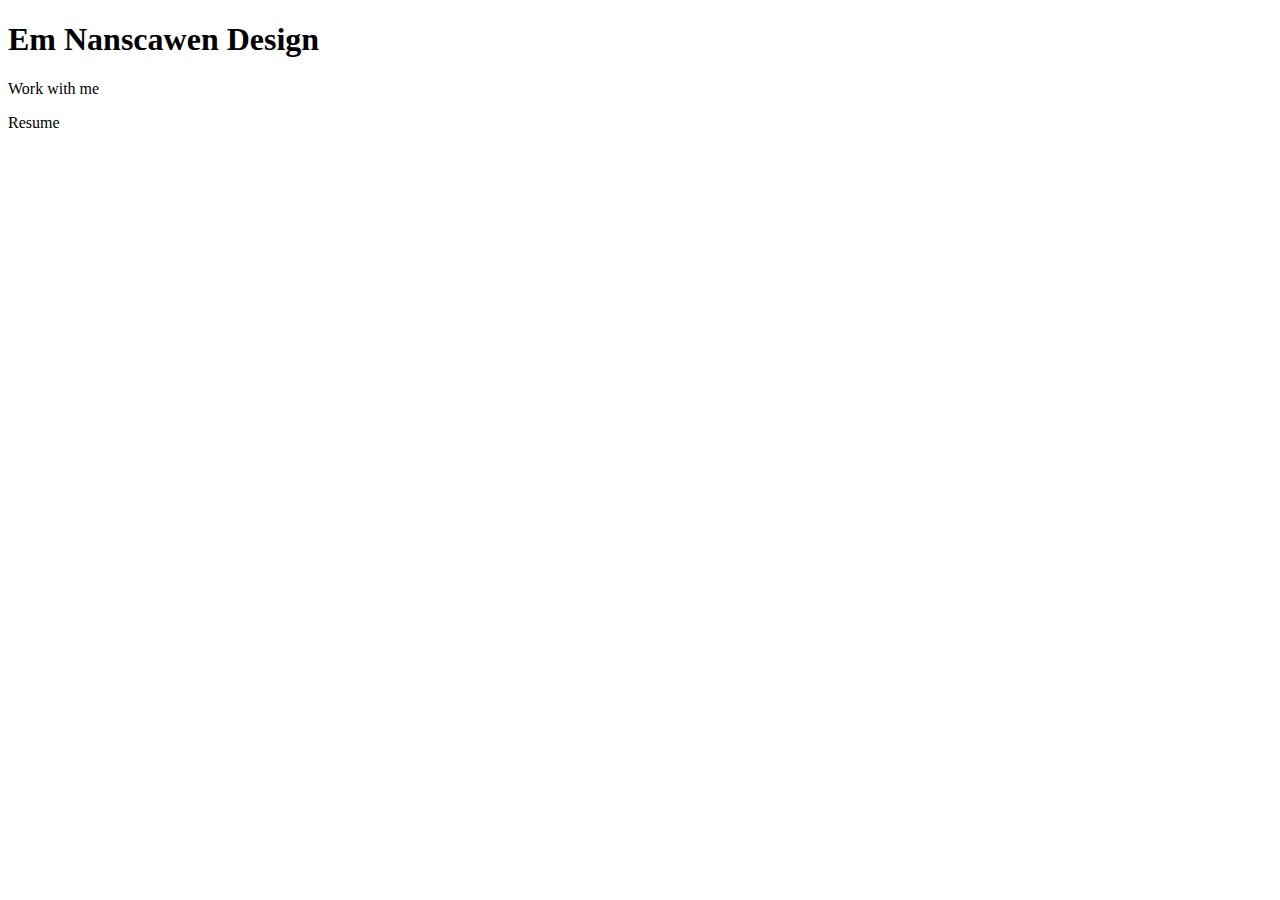
==== design.html @ ca46cb0f "Upload of week 17 content" ====
<!DOCTYPE html>
<html lang="en">
<head>
    <meta charset="UTF-8">
    <meta http-equiv="X-UA-Compatible" content="IE=edge">
    <meta name="viewport" content="width=device-width, initial-scale=1.0">
    <title>Em Nanscawen Design</title>

    <link type="text/css" rel="stylesheet" href="./CSS/style.css">

</head>
<body>
    <nav id="headernav">
        <h1>Em Nanscawen Design</h1>
<!--Three button code goes here-->
    <div id="Navigation">
        <p class="highlight">Work with me</p>
        <p>Resume</p>
    </div>
<!--Social Links go here-->
    </nav>
        
    <section id="heroarea">
        <div id="designAnimation"></div>
        <!--Design animation goes here-->
    </section>

    <section id="footer">
        <ul class="contact">
           <!--Li tags go here--> 
        </ul>
    </section>

    </nav>
</body>
</html>
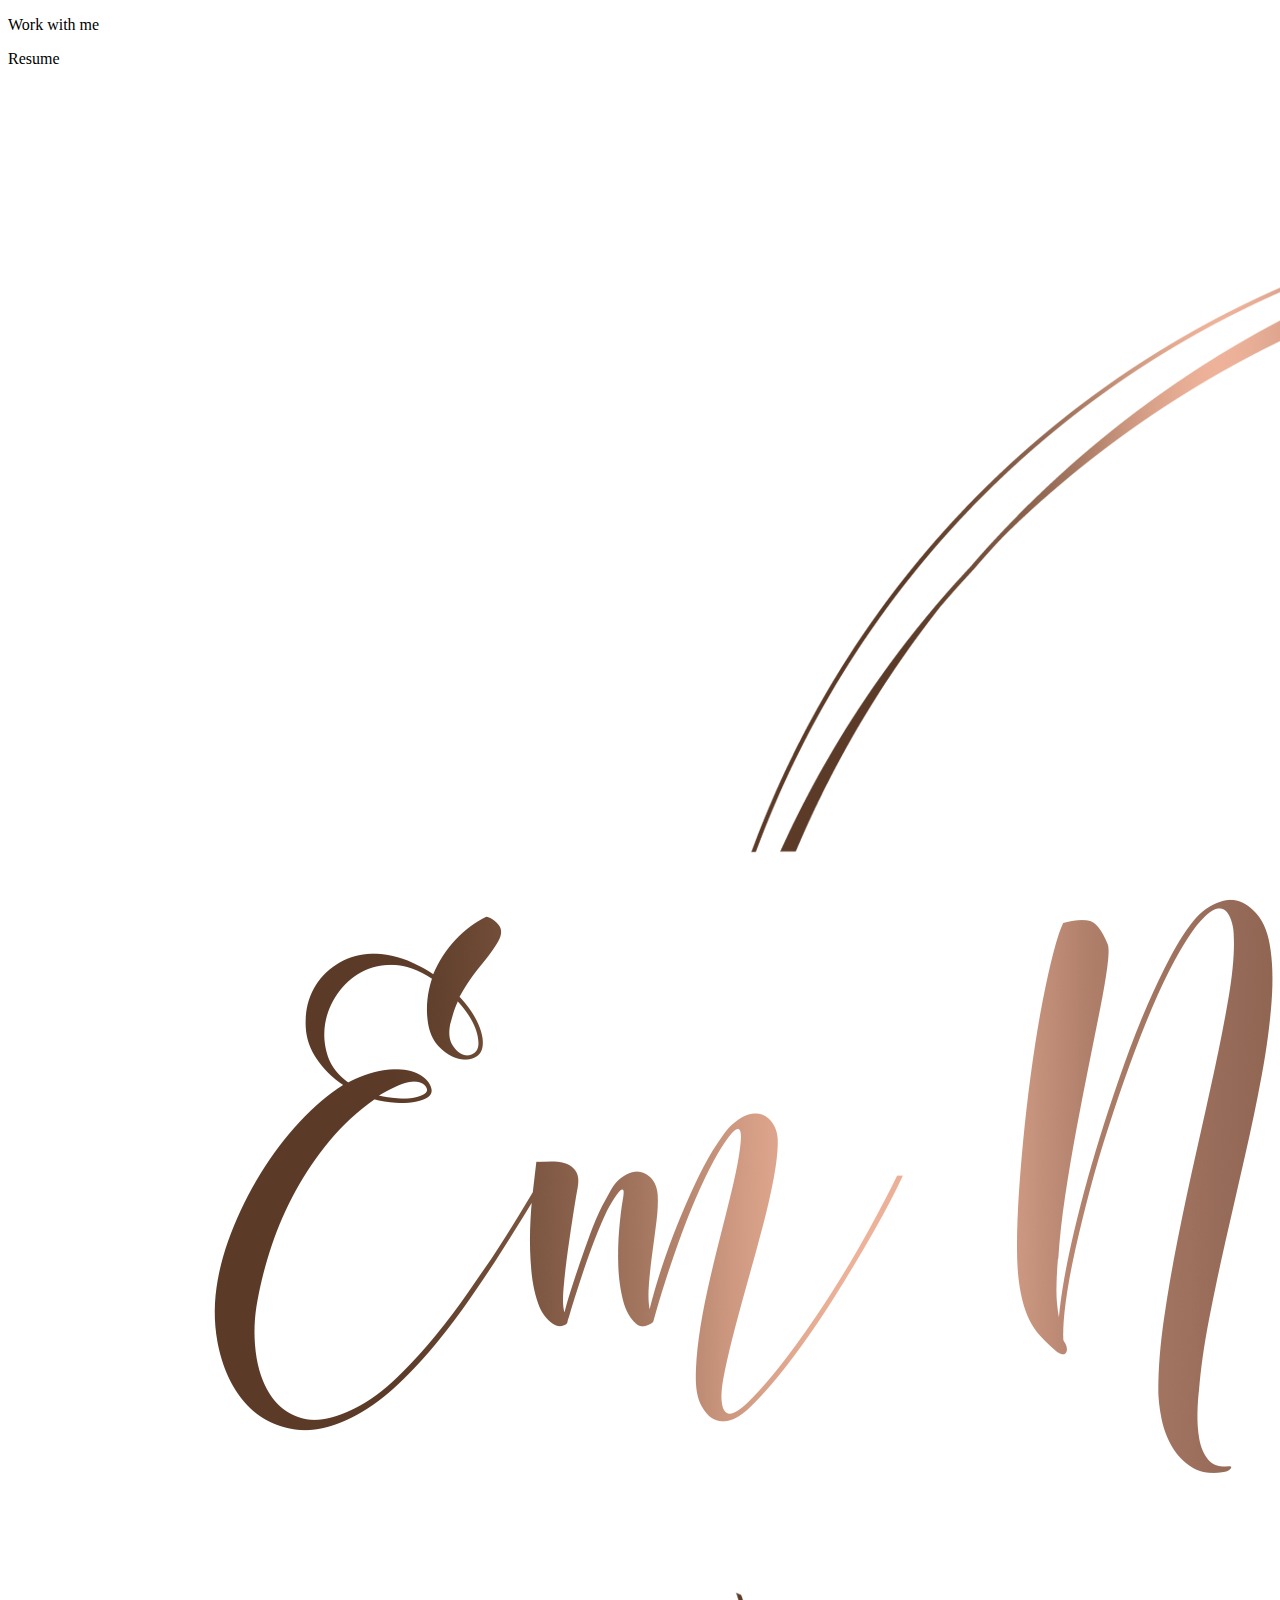
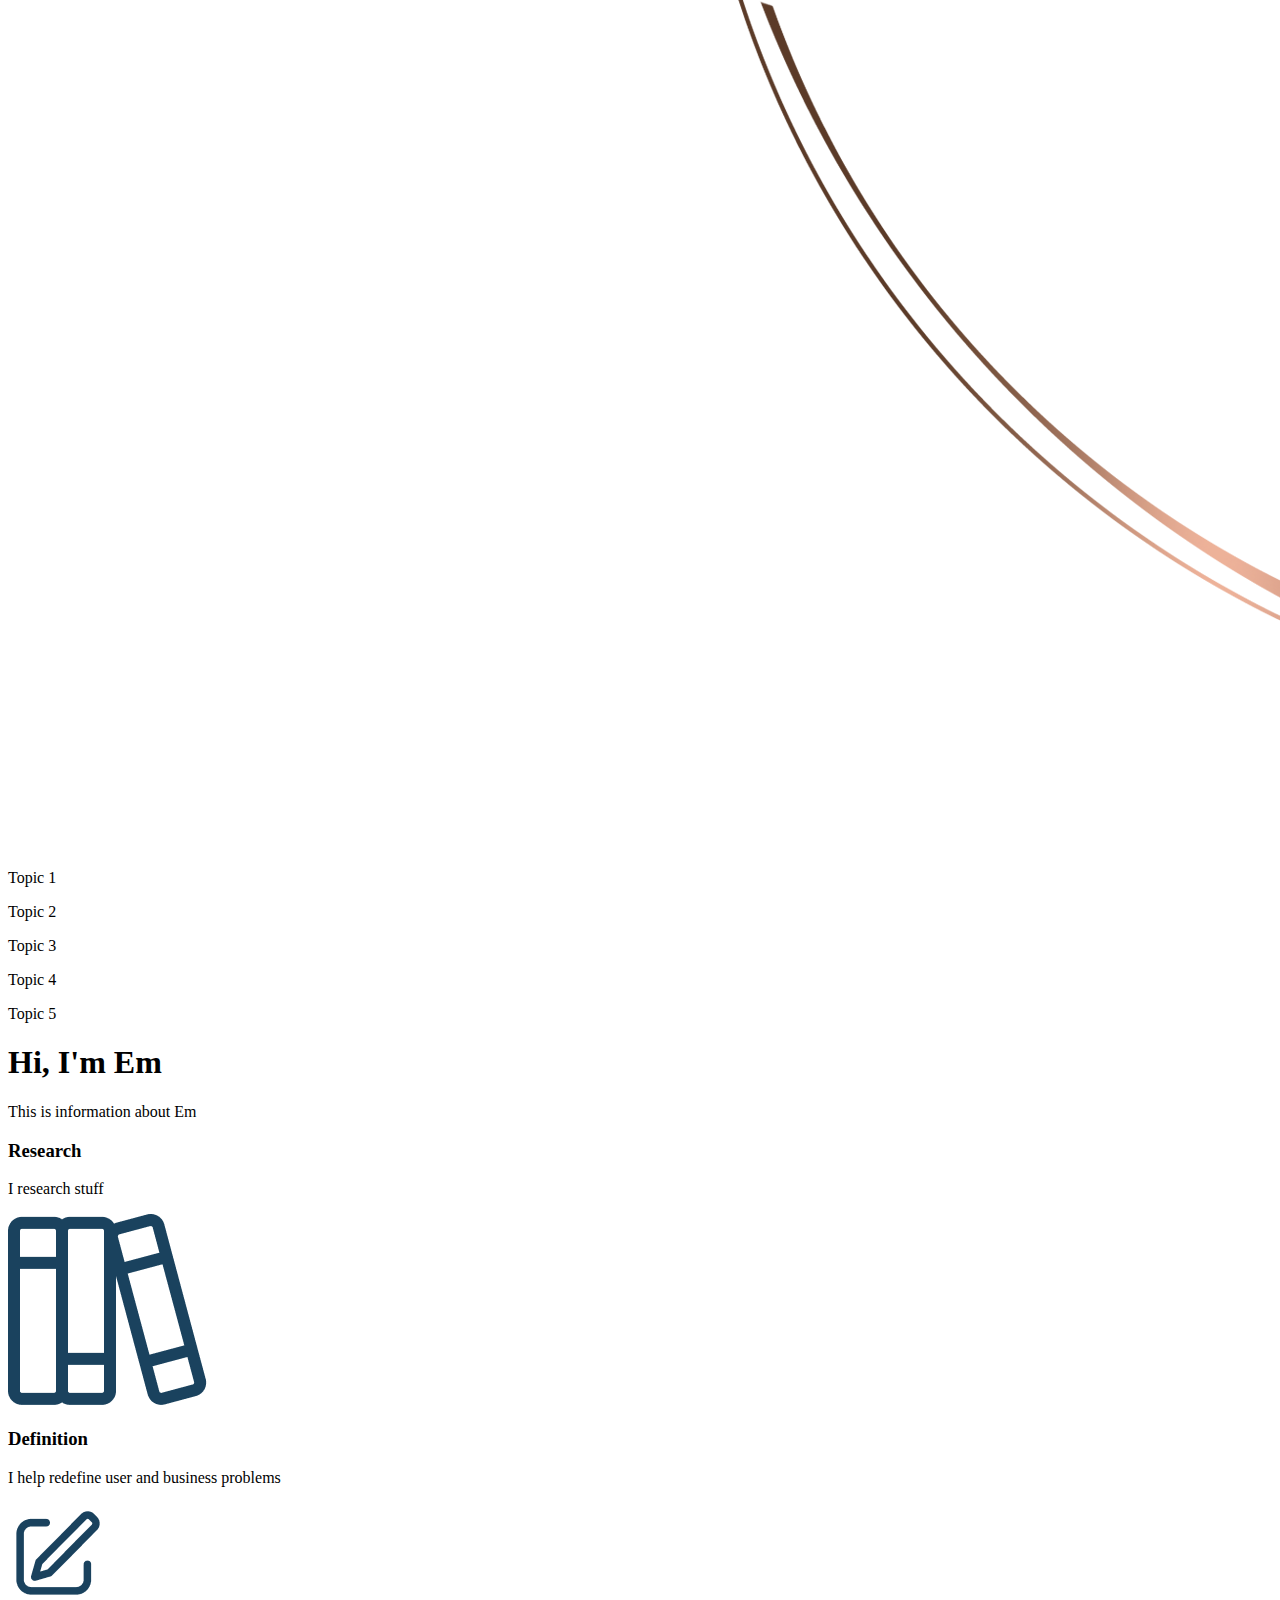
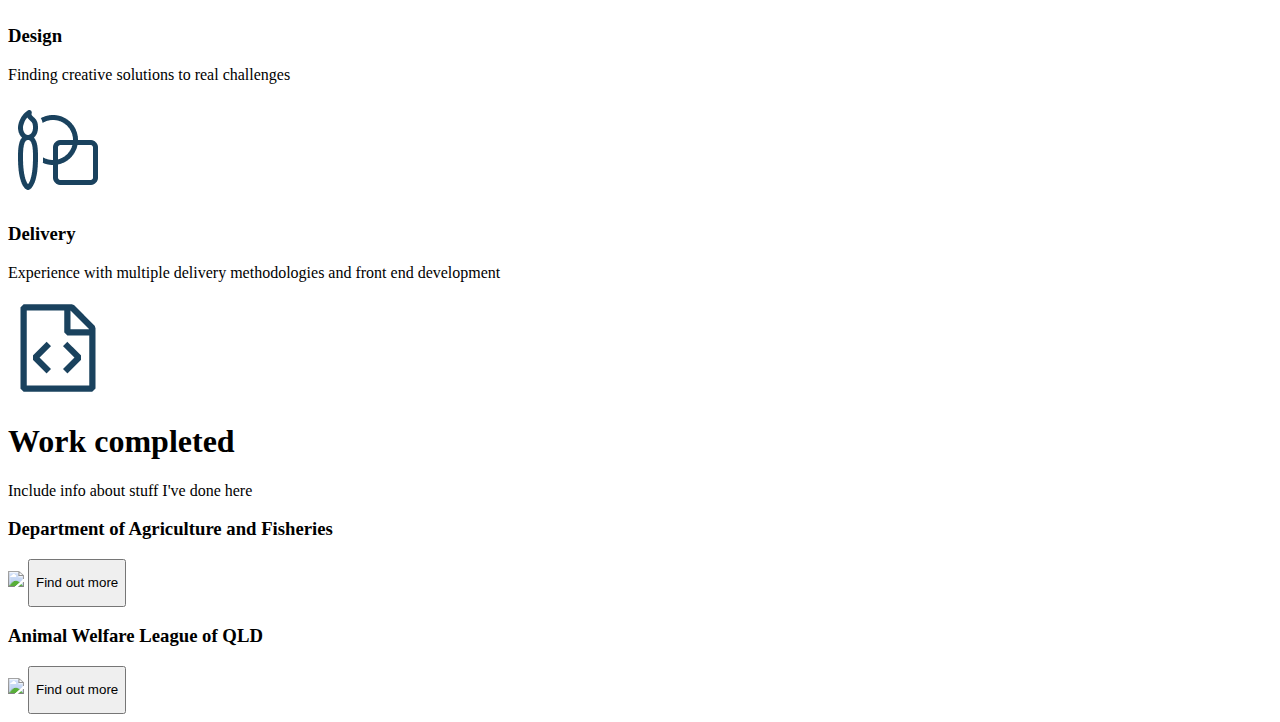
==== commit c852399c: "Updating Week 18 work" ====
--- a/design.html
+++ b/design.html
@@ -10,27 +10,83 @@
 
 </head>
 <body>
-    <nav id="headernav">
-        <h1>Em Nanscawen Design</h1>
-<!--Three button code goes here-->
-    <div id="Navigation">
-        <p class="highlight">Work with me</p>
-        <p>Resume</p>
-    </div>
-<!--Social Links go here-->
-    </nav>
-        
-    <section id="heroarea">
-        <div id="designAnimation"></div>
-        <!--Design animation goes here-->
+    <section id="HeroSection">
+        <nav id="navBar">
+            <div id="navigation">
+              <p class="highlight">Work with me</p>
+              <p>Resume</p>
+            </div>
+          </nav>
+        </nav>
+        <div class="designLogo">
+            <img src="./Images/BusinessLogo/mainlogo2.png">
+        </div>
     </section>
+    <section id="topicContainer">
+        <div class="topicBar">
+            <p>Topic 1</p>
+            <p>Topic 2</p>
+            <p>Topic 3</p>
+            <p>Topic 4</p>
+            <p>Topic 5</p>
+        </div>
+    </section>
+    <section id="aboutContainer">
+        <div id="AboutEm">
+            <h1>Hi, I'm Em</h1>
+            <p>This is information about Em</p>
+            <div class="flexContainer">
+                <div class="Research">
+                    <h3>Research</h3>
+                    <p>I research stuff</p>
+                    <img src="./Images/Icons/VectorResearch.png">
+                </div>
+                <div class="Definition">
+                    <h3>Definition</h3>
+                    <p>I help redefine user and business problems</p>
+                    <img src="./Images/Icons/jam_writeDefinition.png">
+                </div>
+                <div class="Design">
+                    <h3>Design</h3>
+                    <p>Finding creative solutions to real challenges</p>
+                    <img src="./Images/Icons/Design.png">
+                </div>
+                <div class="Delivery">
+                    <h3>Delivery</h3>
+                    <p>Experience with multiple delivery methodologies and front end development</p>
+                    <img src="./Images/Icons/Delivery.png">
+                </div>
+            </div>
+        </div>
+    </section>
+    <section id="workContainer">
+        <div id="WorkCompleted">
+            <h1>Work completed</h1>
+            <p>Include info about stuff I've done here</p>
+            <div class="workGrid">
+                <div id="firstFeaturedWork" class="workGridArea">
+                    <h3 id="DeptAgFish">Department of Agriculture and Fisheries</h3>
+                    <img src="./images/Placeholder\ Image.jpg">
+                    <button>
+                        <p>Find out more</p>
+                    </button>
+                </div>
+                <div id="secondFeaturedWork" class="workGridArea">
+                    <h3 id="AWLQLD">Animal Welfare League of QLD</h3>
+                    <img src="./images/Placeholder\ Image.jpg">
+                    <button>
+                        <p>Find out more</p>
+                    </button>
+                </div>
+            </div>
+        </div>
+    </section>
+</body>
+</html>
 
-    <section id="footer">
-        <ul class="contact">
-           <!--Li tags go here--> 
-        </ul>
-    </section>
-
-    </nav>
-</body>
-</html>+<!--
+<div class="icons">
+<img src="./Images/EmailVector.png">
+<img src="./Images/VectorLinkedIn.png">
+<img src="./Images/VectorTwitter.png">
+</div>-->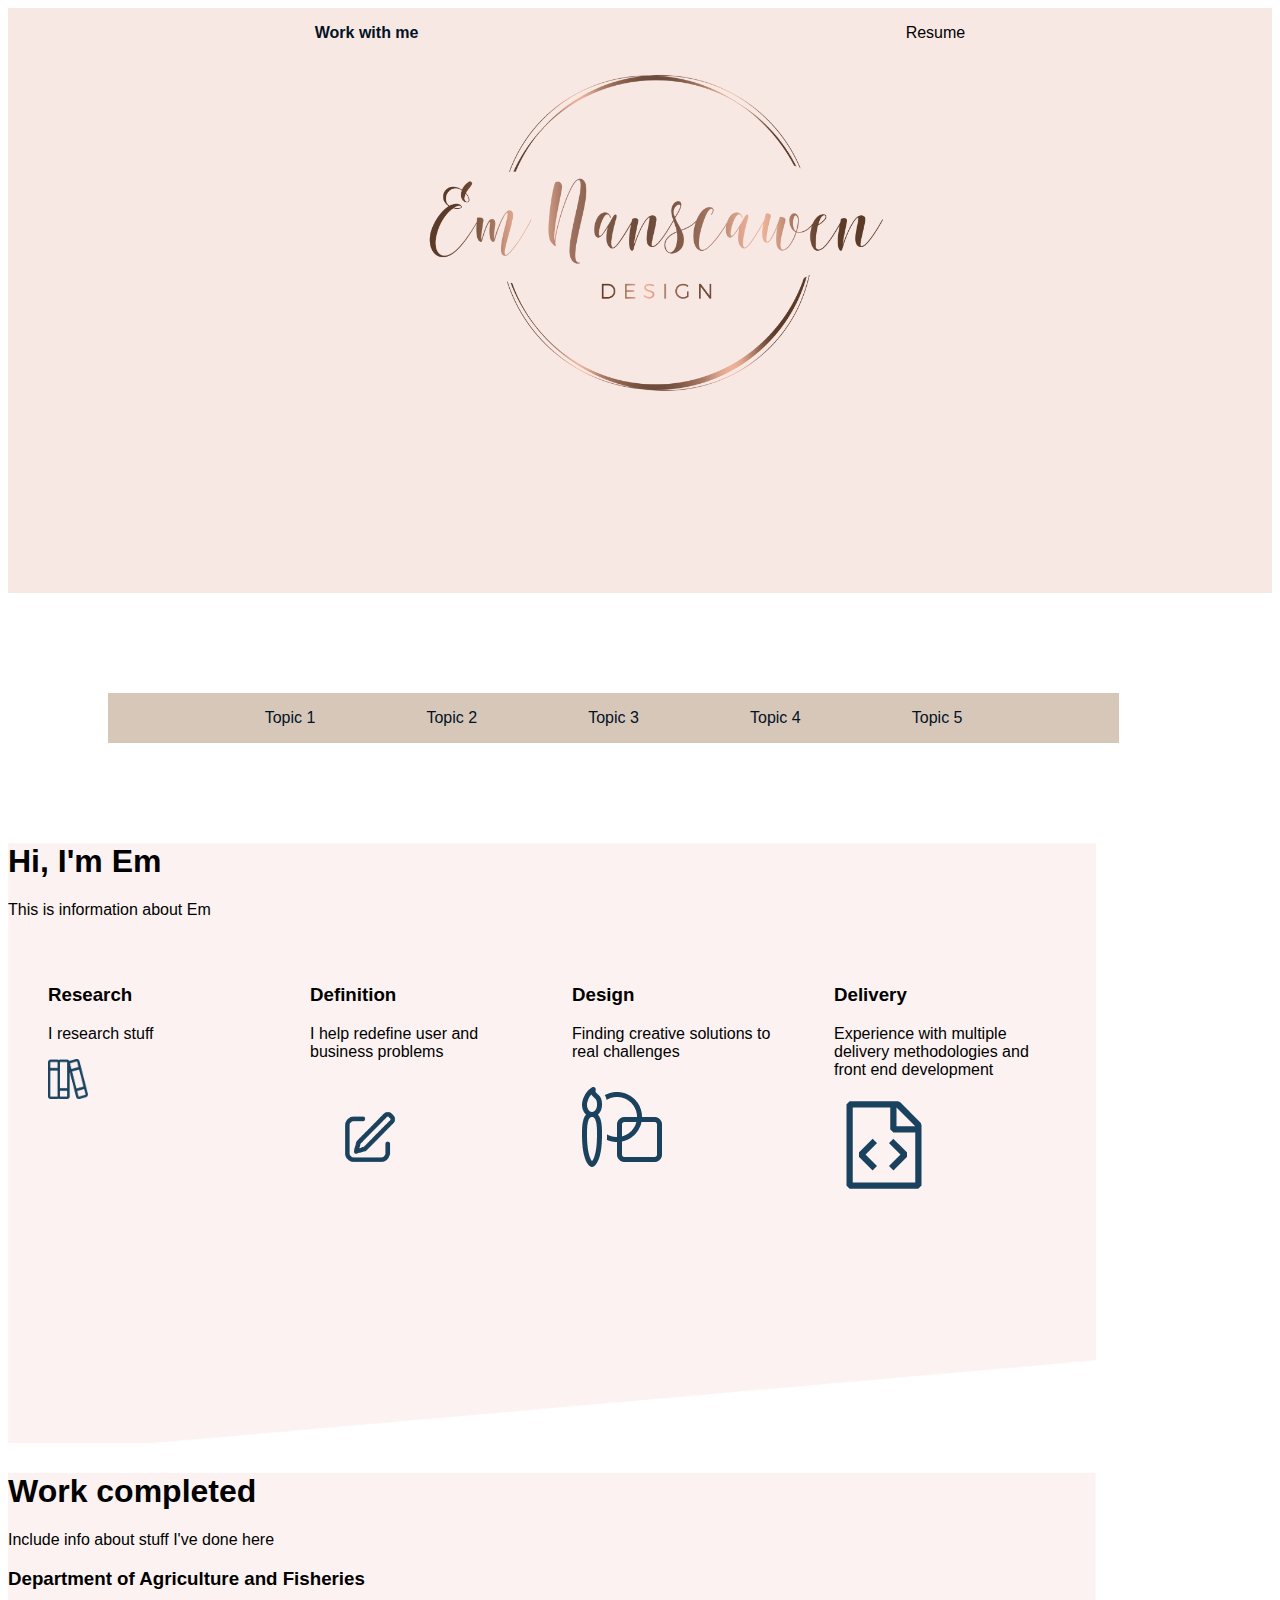
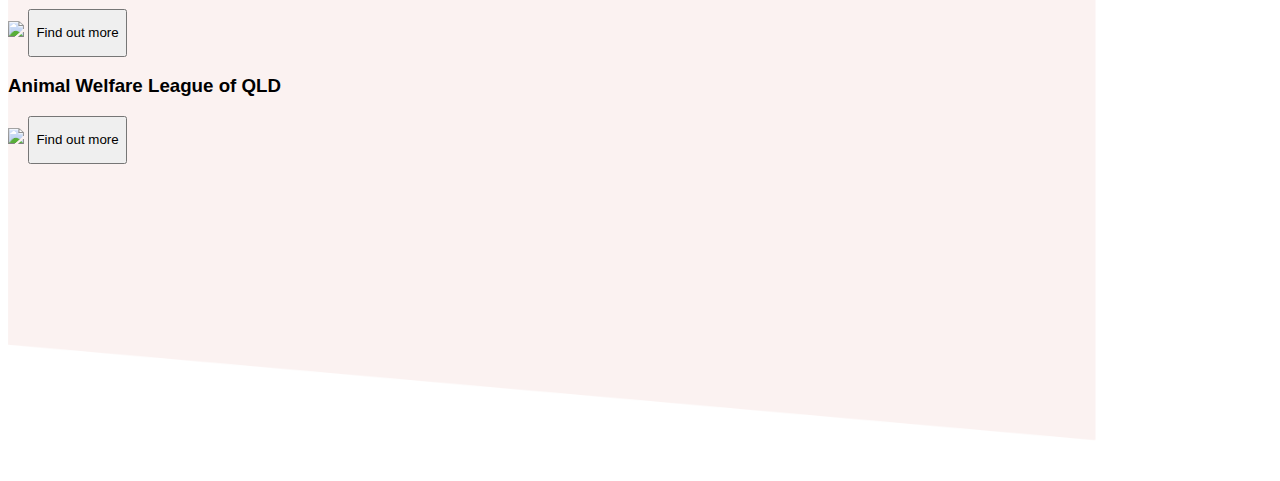
==== commit a30cc2c1: "Update of colours and backgrounds" ====
--- a/design.html
+++ b/design.html
@@ -10,10 +10,10 @@
 
 </head>
 <body>
-    <section id="HeroSection">
+    <section class="HeroSection">
         <nav id="navBar">
-            <div id="navigation">
-              <p class="highlight">Work with me</p>
+            <div class="navigationLinks">
+              <p id="highlight">Work with me</p>
               <p>Resume</p>
             </div>
           </nav>
--- a/CSS/style.css
+++ b/CSS/style.css
@@ -0,0 +1,216 @@
+:root {
+  --black: rgba(0,0,0,1);
+  --nighttime-blue: rgb(3, 18, 37);
+  --latte: rgba(215,199,185,1);
+  --latte-lite: rgba(215,199,185,0.3);
+  --dusty-pink: rgba(231,178,166,1);
+  --dusty-pink-lite: rgba(231, 178, 166, 0.3);
+  --white: rgba(255,255,255,1);
+}
+
+body {
+    font-family: 'Poppins', sans-serif;
+  }
+
+  /*Em Nanscawen Creative entry page*/
+
+  #logoGrid {
+    margin: 0px 0%;
+    background-color: var(--dusty-pink-lite);
+    display: grid;
+    grid-template-rows: 100vh;
+    grid-template-columns: 50vw 50vw;
+    grid-template-areas:
+    "designLogo writingLogo";
+  }
+
+  .logoGridArea {
+    margin: 70px;
+    background-position: center;
+    background-size: contain;
+    background-repeat: no-repeat;
+    cursor: pointer;
+    display: grid;
+    justify-content: space-between;
+  }
+
+  #designLogo {
+    grid-area: designLogo;
+    background-image: url("../Images/BusinessLogo/mainlogo2.png");
+  }
+
+  #writingLogo {
+    grid-area: writingLogo;
+    background-image: url("../Images/BusinessLogo/WritingLogo/mainlogo2.png");
+  }
+
+  /*Em Nanscawen Design entry page*/
+
+  .HeroSection {
+    background-color: var(--dusty-pink-lite);
+    background-position: center;
+    background-size: cover;
+    background-repeat: no-repeat;
+    height: 65vh;
+  }
+
+  .designLogo {
+    display: flex;
+    align-content: center;
+    justify-content: center;
+    background-image: url("../Images/BusinessLogo/mainlogo2.png");
+    width: 350px;
+    height: 350px;
+    margin: 0 37vw;
+  }
+
+  #navBar {
+    display: flex;
+    flex-direction: column;
+    margin: 0px 5%;
+  }
+
+  .navigationLinks {
+    display: flex;
+    width: 100%;
+    justify-content: space-around;
+  }
+
+  .navigation p {
+    cursor: pointer;
+    text-decoration: none;
+  }
+  /*.icons {
+    display: flex;
+    justify-content: flex-end;
+    align-items: center;
+    width: 25%;
+  }
+  .icons img {
+    margin: 5px;
+    cursor: pointer;
+    justify-content: right;
+  }*/
+  #highlight {
+    color: var(--nighttime-blue);
+    font-weight: 700;
+  }
+
+  #topicContainer {
+    display: flex;
+    flex-direction: row;
+    background-color: var(--latte);
+    width: 80%;
+    align-content: center;
+    justify-content: center;
+    margin: 100px;
+  }
+
+  .topicBar {
+    display: flex;
+    flex-direction: row;
+    width: 80%;
+    align-content: center;
+    justify-content: space-around;
+    color: var(--nighttime-blue);
+  }
+
+  #aboutContainer {
+    background-image: url("../Images/BackgroundShapes/Half-dusty-pink-tilt-inverted.svg");
+    background-size: cover;
+    background-repeat: no-repeat;
+    height: 600px;
+    width: 85vw;
+    margin: 0px 0px 30px 0px;
+  }
+
+  .flexContainer {
+      display: flex;
+      height: 400px;
+      margin: 10px;
+      padding: 10px;
+      justify-content: space-around;
+    }
+
+    .Research {
+      margin: 10px;
+      padding: 10px;
+      width: 250px;
+      height: 250px;
+    }
+
+    .Research img {
+      display: flex;
+      align-items: baseline;
+      width: 40px;
+      height: 40px;
+    }
+
+    .Definition {
+      margin: 10px;
+      padding: 10px;
+      width: 250px;
+      height: 250px;
+    }
+
+    .Definition img {
+      width: 60px;
+      height: 60px;
+      margin: 30px;
+    }
+
+    .Design {
+      margin: 10px;
+      padding: 10px;
+      width: 250px;
+      height: 250px;
+    }
+
+    .Delivery {
+      margin: 10px;
+      padding: 10px;
+      width: 250px;
+      height: 250px;
+    }
+
+  #workContainer {
+    background-image: url("../Images/BackgroundShapes/Half-dusty-pink.svg");
+    background-position: right;
+    background-size: cover;
+    background-repeat: no-repeat;
+    height: 600px;
+    width: 85vw;
+  }
+
+  #workGrid {
+    margin: 0px 5%;
+    display: grid;
+    min-height: 500px;
+    height: 70vh;
+    grid-template-rows: 300px;
+    grid-template-columns: 50% 50%;
+    grid-template-areas:
+    "firstFeaturedWork secondFeaturedWork"
+  }
+  
+  .firstFeaturedWork {
+    grid-area: firstFeaturedWWork;
+  }
+  
+  .secondFeaturedWork {
+    grid-area: secondFeaturedWork;
+  }
+
+  @media only screen and (max-width: 600px) {
+    #workGrid {
+      margin: 0px 5%;
+      display: grid;
+      min-height: 200px;
+      height: 55vh;
+      grid-template-rows: 300px;
+      grid-template-columns: 50% 50%;
+      grid-template-areas:
+      "firstFeaturedWork secondFeaturedWork"
+    }
+  }
+
